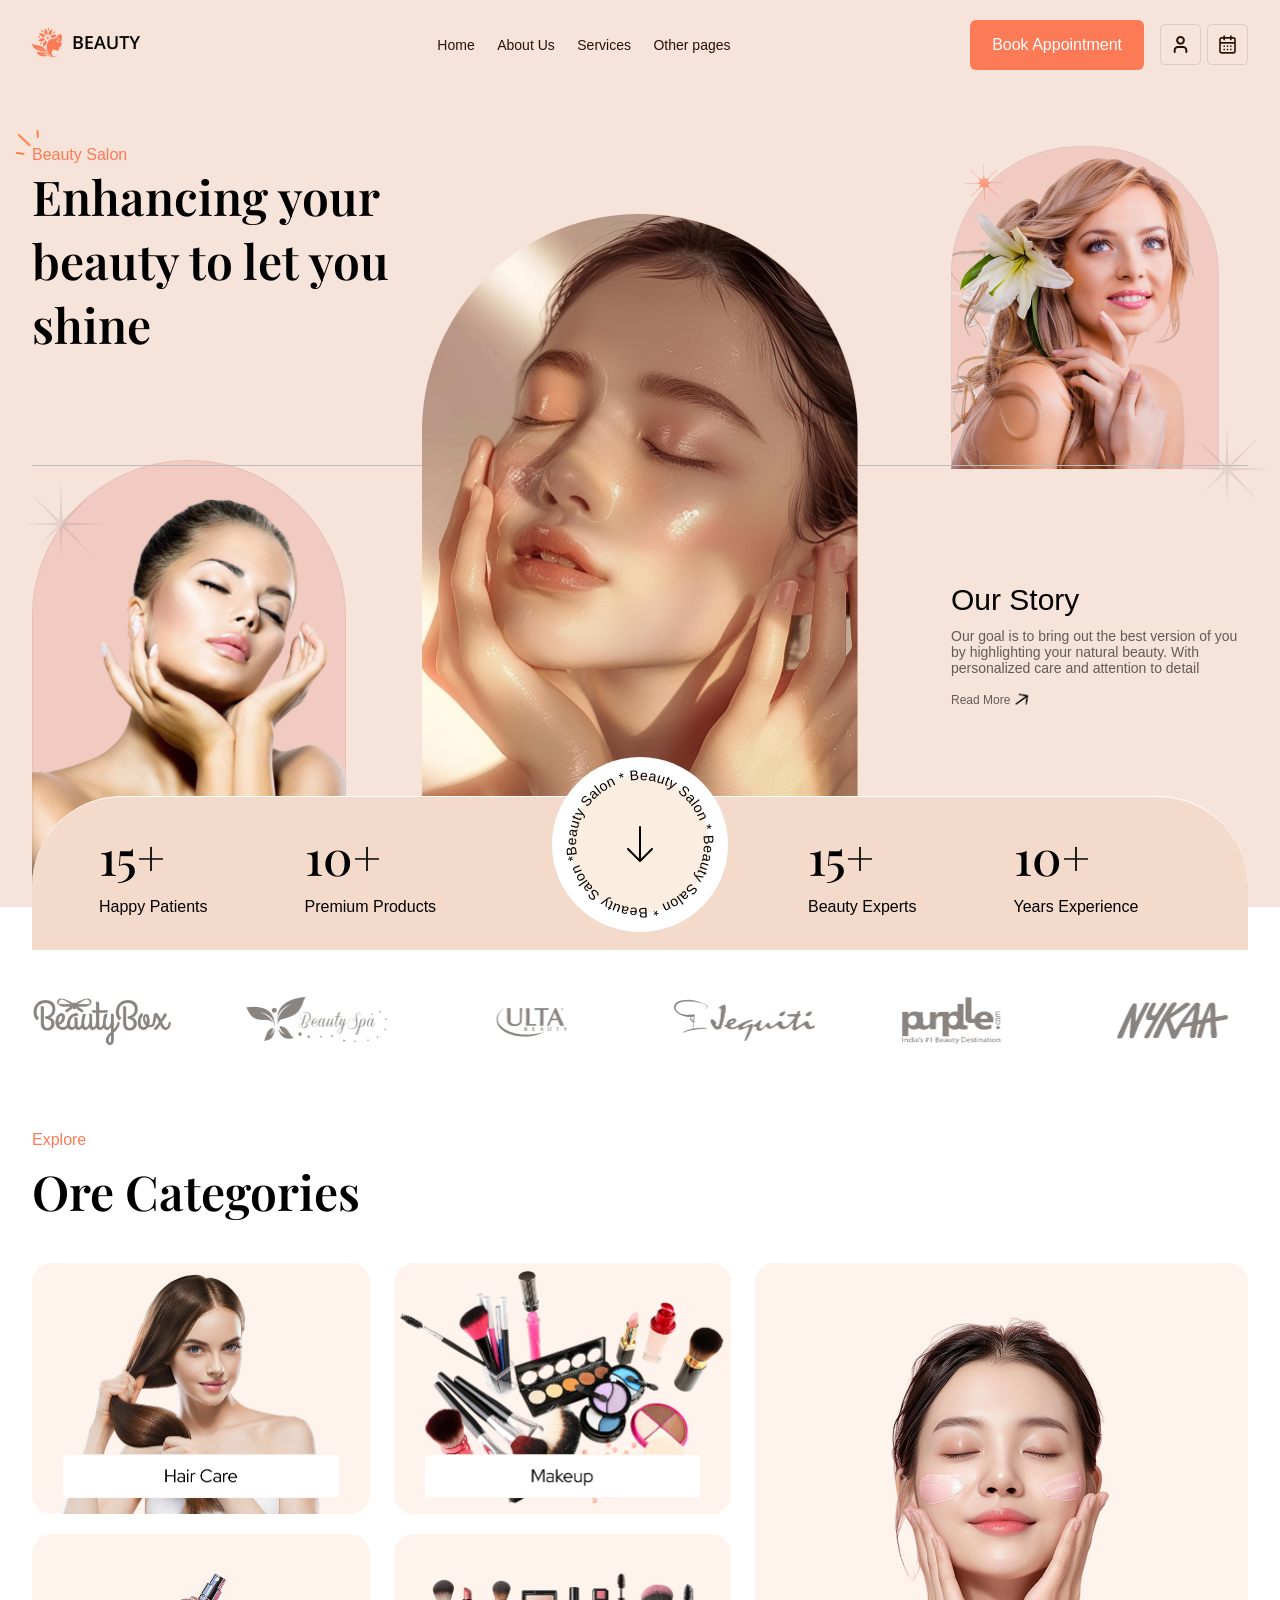
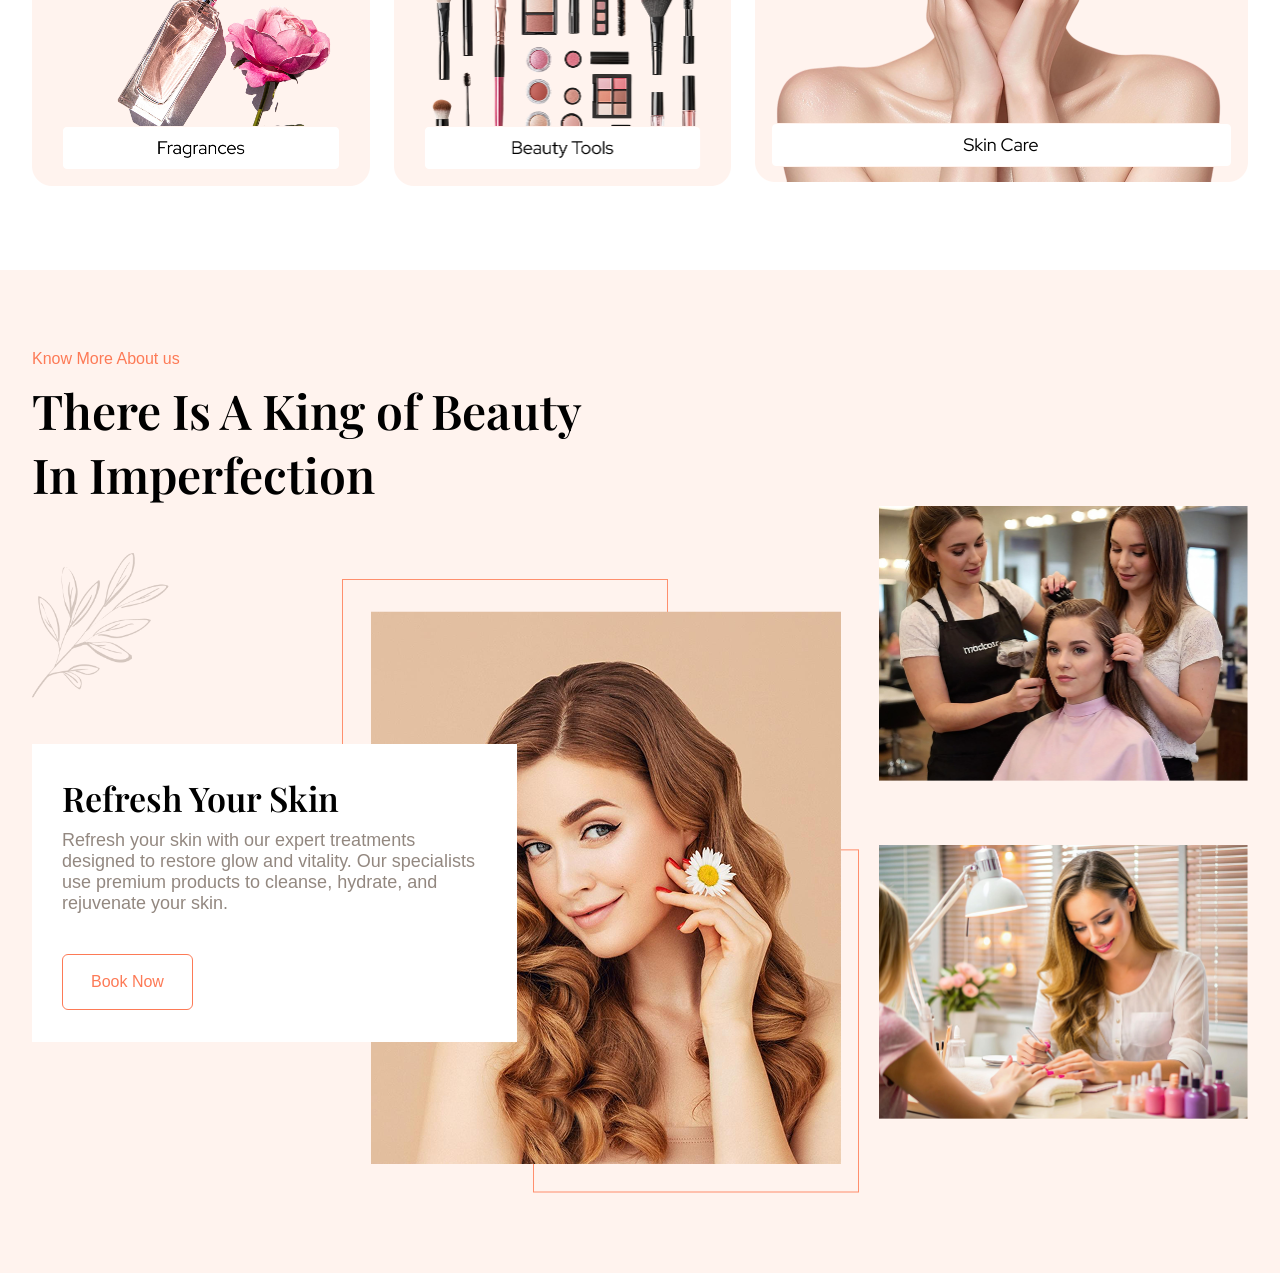
==== 5 may/index.html @ 8b5d7cec "First code" ====
<!DOCTYPE html>
<html lang="en">

<head>
    <meta charset="UTF-8">
    <meta name="viewport" content="width=device-width, initial-scale=1.0">
    <link rel="stylesheet" href="./style.css">
    <link rel="stylesheet" href="./responsive.css">
    <title>Document</title>
</head>

<body>

    <header>
        <div class="container">
            <nav>
                <div class="logo-box">
                    <img class="logo" src="./logo folder/Logo.png" alt="" logo>
                </div>
                <div class="nav-btn">
                    <ul class="red-hat-font">
                        <li><a href="./index.html">Home</a></li>
                        <li><a href="#">About Us</a></li>
                        <li><a href="#">Services</a></li>
                        <li><a href="#">Other pages</a></li>
                    </ul>
                </div>
                <div class="nav-book-box">
                    <div class="red-hat-font book-btn"> Book Appointment</div>
                    <div class="nav-book-icon-box">
                        <img src="./logo folder/book-img1.png" alt="logo">
                        <img src="./logo folder/book-img2.png" alt="logo">
                    </div>
                </div>
                <div>
                    <img class="menu-btn" src="./logo folder/menu.png" alt="">
                </div>
            </nav>
        </div>
    </header>

    <!-- =============main page ============= -->

    <section class="sec-1">
        <div class="container">
            <div class="main-page">
                <div class="banner-left">
                    <div class="main-flex-box1">
                        <div class="flex-box1-content ">

                            <div class="common-p">
                                <img src="./logo folder/Bg (2).png" alt="floting">
                                <span class="hero-p-text">Beauty Salon</span>
                            </div>
                            <span class="hero-h1-text common-h1">Enhancing your beauty to let you shine</span>

                        </div>
                        <div class="img-flex1-box">
                            <img class="img-flex1" src="./images folder/grid1-img.png" alt="">
                            <img class="start-bg" src="./logo folder/Vector-star.png" alt="">
                        </div>
                    </div>
                    <div class="main-flex-box2">
                        <img class="img-flex1-2" src="./images folder/grid1-img.png" alt>
                        <img class="img-flex2-1" src="./images folder/grid2-img.png" alt="">
                    </div>
                </div>
                <div class="main-flex-box3">
                    <div class="flex3-img-box">
                        <img class="start-bg2" src="./logo folder/Vector-star.png" alt="">
                        <img class="img-flex3" src="./images folder/grind-img3.png" alt="">
                    </div>
                    <div class="flex-box3-content"></div>
                    <div class="flex-box3-content">
                        <h1>Our Story</h1>
                        <p>Our goal is to bring out the best version of you by highlighting your natural beauty. With
                            personalized care and attention to detail</p>

                        <div class="read-more-box">
                            <p>Read More</p>
                            <img src="./logo folder/read-more.png" alt="read-more">
                        </div>
                    </div>
                </div>
                <div class="main-pg-bar">
                    <div class="rounded-logo flex-center-class">
                        <div class="rounded-logo-mini ">
                            <div class="salon-badge">
                                <svg width="154" height="154" viewBox="0 0 154 154">
                                    <path id="curve" fill="none" d="
            M 13, 77
            a 64,64 0 1,1 128,0
            a 64,64 0 1,1 -128,0
        " />

                                    <text class="text">
                                        <textPath href="#curve" textLength="402" lengthAdjust="spacing">Beauty Salon *
                                            Beauty Salon * Beauty Salon * Beauty Salon * </textPath>
                                    </text>

                                    <path class="arrow" d="M 77 60 L 77 94 M 65 82 L 77 94 L 89 82" fill="none"
                                        stroke="#000" stroke-width="2" stroke-linecap="round" stroke-linejoin="round" />
                                </svg>
                            </div>
                        </div>
                    </div>
                    <div class="bar-bg flex ">
                        <div class="bar-left-contentbox flex">
                            <div class="left-contentbox1 common-bar-box common-bar-box">
                                <h1>15+</h1>
                                <p class="red-hat-font">Happy Patients</p>
                            </div>
                            <div class="left-contentbox2 common-bar-box">
                                <h1>10+</h1>
                                <p class="red-hat-font">Premium Products</p>
                            </div>
                        </div>
                        <div class="bar-right-contentbox flex">
                            <div class="right-contentbox1 common-bar-box">
                                <h1>15+</h1>
                                <p class="red-hat-font">Beauty Experts</p>
                            </div>
                            <div class="right-contentbox2 common-bar-box">
                                <h1>10+</h1>
                                <p class="red-hat-font">Years Experience</p>
                            </div>
                        </div>
                    </div>
                </div>
            </div>
        </div>
        <div class="main-page-bg">

        </div>
    </section>

    <section class="hero-brands">
        <div class="container">
            <div class="brand-main-box">
                <div class="brand-logo-box">
                    <img class="brand-logo f1" src="./logo folder/brandlogo1.png" alt="s">
                    <img class="brand-logo f2" src="./logo folder/brandlogo2.png" alt="s">
                    <img class="brand-logo f3" src="./logo folder/brandlogo3.png" alt="s">
                    <img class="brand-logo f4" src="./logo folder/brandlogo4.png" alt="s">
                    <img class="brand-logo f5" src="./logo folder/brandlogo5.png" alt="s">
                    <img class="brand-logo f6" src="./logo folder/brandlogo6.png" alt="s">

                </div>
                <div aria-hidden class="brand-logo-box">
                    <img class="brand-logo g1" src="./logo folder/brandlogo1.png" alt="s">
                    <img class="brand-logo g2" src="./logo folder/brandlogo2.png" alt="s">
                    <img class="brand-logo g3" src="./logo folder/brandlogo3.png" alt="s">
                    <img class="brand-logo g4" src="./logo folder/brandlogo4.png" alt="s">
                    <img class="brand-logo g5" src="./logo folder/brandlogo5.png" alt="s">
                    <img class="brand-logo g6" src="./logo folder/brandlogo6.png" alt="s">

                </div>
            </div>
        </div>
    </section>

    <section class="sec-2">
        <div class="container">
            <div class="categorie flex-column">
                <div class="categorie-content-box flex-column">
                   <span class="categorie-p common-p">Explore</span>
                    <span class="categorie-h1 common-h1 block">Ore Categories</span>
                </div>
                <div class="categorie-grid flex">
                    <div class="categorie-grid-box1">
                        <div class="c-g-box1-1 cg-box">
                            <img src="./images folder/8.png" alt="">
                        </div>
                        <div class="c-g-box1-2 cg-box">
                            <img src="./images folder/6.png" alt="">
                        </div>
                        <div class="c-g-box1-3 cg-box">
                            <img src="./images folder/7.png" alt="">
                        </div>
                        <div class="c-g-box1-4 cg-box">
                            <img src="./images folder/5.png" alt="">
                        </div>
                       
                    </div>
                    <div class="categorie-grid-box2">
                        <img src="./images folder/sec-2img1.png" alt="">
                    </div>
                </div>
            </div>
        </div>
    </section>

    <section class="sec-3">
        <div class="container">
            <div class="about-us">
                <div class="about-content-box flex-column">
                    <span class="common-p about-p">Know More About us</span>
                    <span class="common-h1 block">There Is A King of Beauty In Imperfection</span>
                </div>
                <div class="about-main-box flex">
                    <div class="about-main-primary">
                        <img class="sec3-leaf" src="./images folder/sec3-leaf.png" alt="leaf">
                        <div class="about-primary-content-box flex-column">
                            <h1 class="common-h1">Refresh Your Skin</h1>
                            <p class="common-p">Refresh your skin with our expert treatments designed to restore glow and vitality. <span class="second-line"> Our specialists use premium products to cleanse, hydrate, and rejuvenate your skin.</span></p>
                            <button class="common-btn">Book Now</button>
                        </div>
                        <img class="about-primary-img" src="./images folder/04.png" alt="">
                    </div>
                    <div class="about-main-flex2 flex-column">
                        <img src="./images folder/03.png" alt="d">
                        <img src="./images folder/02.png" alt="s">
                    </div>
                </div>
            </div>
        </div>
    </section>

</body>

</html>
---- 5 may/style.css ----
@import url('https://fonts.googleapis.com/css2?family=Open+Sans:ital,wght@0,300..800;1,300..800&family=Playfair+Display:ital,wght@0,400..900;1,400..900&display=swap');

* {
    padding: 0;
    margin: 0;
    box-sizing: border-box;

}

.playfair-font {
    font-family: "Playfair Display", serif;
}

.red-hat-font {
    font-family: "Red Hat Display", sans-serif;
}

.common-p {
    color: #FD7A56;
    font-size: 16px;
    font-weight: 400;
    font-family: "Red Hat Display", sans-serif;
}

.common-h1 {

    font-weight: 600;
    font-family: "Playfair Display", serif;
    font-size: 48px;
}

.common-btn {
    border: 1px solid #FD7A56;
    font-family: "Red Hat Display", sans-serif;
    font-size: 16px;
    background-color: transparent;
    color: #FD7A56;
    border-radius: 6px;
}

.flex-center-class {
    display: flex;
    align-items: center;
    justify-content: center;
}

.flex {
    display: flex;
}

.flex-column {
    display: flex;
    flex-direction: column;
}

.block {
    display: block;
}

section {
    padding: 80px 0px;
}

.container {
    margin: 0px auto;
    max-width: 1256px;
    padding: 0px 20px;
}

/* --------------------------- HEADER + NAV -------------------------------- */

header {
    background-color: #F6E3D9;
    padding: 20px 0px;
    margin: 0;
}

nav {
    display: grid;
    grid-template-columns: repeat(3, 1fr);
    align-items: center;
    justify-content: space-between;
    /* gap: 60px; */
}

.logo {
    max-width: 109px;
    height: auto;
}

.nav-btn ul {
    list-style-type: none;
    display: flex;
    flex-direction: row;
    gap: 22.5px;
}

ul a {
    text-decoration: none;
    color: #291202;
    font-size: 14px;
}

.nav-book-box {
    display: flex;
    justify-content: end;
}

.nav-book-box {
    display: flex;
    gap: 16px;
}

.book-btn {
    padding: 15.75px 22px;
    border-radius: 6px;
    border: none;
    background-color: #FD7A56;
    color: white;
    font-size: 16px;
    font-weight: 500;
}

.nav-book-icon-box {
    display: flex;
    align-items: center;
    gap: 6px;
}

.nav-book-icon-box img {
    height: 41px;
    max-width: 41px;
    width: 100%;
}

.menu-btn {
    display: none;
    max-width: 30px;
    width: 100%;
}

/* ========= main page =========== */
.sec-1 {
    margin: 0;
    padding: 0;
    position: relative;
    /* height: 100vh; */
    background-color: #F6E3D9;
    margin-bottom: 43px;
}



.main-page {
    display: flex;
    position: relative;
    justify-content: space-between;
    gap: 10px;
    max-height: 906px;
    height: 100%;
    /* background-color: lightblue; */

    padding-top: 56.75px;

}

.main-page::after {
    content: '';
    width: 100%;
    z-index: 0;
    top: 45.9%;
    position: absolute;
    height: 1px;
    background-color: #C0BBB7;
}

/* =================BOTTOM BAR============= */
.main-pg-bar {
    position: relative;
    height: 193px;
    z-index: 2;
    position: absolute;
    bottom: -43px;
    right: 0;
    left: 0;
    /* background-color: #4169e16b; */

}

.rounded-logo {
    max-width: 175.4px;
    width: 100%;
    position: relative;
    z-index: 5;
    height: 100%;
    max-height: 175px;
    background-color: #FFFFFF;
    border-radius: 100%;
    margin: 0px auto;
}

.rounded-logo-mini {
    position: relative;
    border-radius: 100%;
    max-width: 138px;
    width: 100%;
    max-height: 138px;
    height: 100%;
    background-color: #F9EEE0;

}

.salon-badge {
    width: 154px;
    height: 154px;
    top: -8px;
    left: -8px;
    position: absolute;
    border-radius: 50%;
    display: flex;
    justify-content: center;
    align-items: center;

    transform: rotate(-10deg);
}

.salon-badge .text {
    font-family: Arial, sans-serif;
    font-size: 14px;
    font-weight: 500;
    fill: #000;
}

.text {
    transform-origin: 50% 50%;
    animation: rotate 10s linear infinite;
}

@keyframes rotate {
    from {
        transform: rotate(0deg);
    }

    to {
        transform: rotate(360deg);
    }
}

.salon-badge .arrow {

    transform-origin: center;
    transform: rotate(10deg);
    transition: all 0.3s ease;
}

.salon-badge .arrow:hover {
    transform: translateY(15px);

}

.bar-bg {
    border-top-left-radius: 90px;
    border-top-right-radius: 90px;
    position: absolute;
    padding: 27px 56px 28px 67px;
    bottom: 0;
    left: 0;
    gap: 200px;
    right: 0;
    top: 39px;
    background-color: #F4DACB;
    border-top: 1px solid #FFFFFF;
    justify-content: space-between;
}

.common-bar-box h1 {
    font-family: "Playfair Display", serif;
    font-weight: 500;
    font-size: 48px;
}

.common-bar-box {

    max-width: 178.5px;
    width: 100%;
    display: flex;
    gap: 10px;
    flex-direction: column;



}

.bar-left-contentbox,
.bar-right-contentbox {
    max-width: 384px;
    width: 100%;
    gap: 27px;
    justify-content: space-between;
}


.banner-left {
    display: flex;
}

.line-bg {
    position: absolute;
    z-index: -2;
    margin: 50%;
    height: 0.32px;
    background-color: black;

}

.main-flex-box1 {

    display: flex;
    flex-direction: column;
    justify-content: space-between;
    gap: 103.3px;
    /* background-color: rgba(171, 157, 160, 0.144); */
}

.img-flex1-box {
    position: relative;
}

.start-bg {
    position: absolute;
    max-width: 90px;
    width: 100%;
    top: 19px;
    left: -16px;
}

/* .main-flex-box2 {
 background-color: #2912020f; 
} */

.hero-h1-text {
    display: block;
}

.img-flex2-1 {
    position: relative;
    z-index: 1;
    max-width: 436px;
    width: 100%;
}

.main-flex-box3 {
    /* background-color: rgba(255, 228, 196, 0.127); */
    display: flex;
    flex-direction: column;
    margin-right: 0;
}

.flex3-img-box {
    position: relative;
}

.start-bg2 {
    position: absolute;
    bottom: -41px;
    max-width: 90px;
    width: 100%;
    right: -24px;
}

.flex-box3-content {
    max-width: 297px;
    width: 100%;
}

.flex-box3-content h1 {
    margin-top: 109.5px;
    margin-bottom: 11.25px;
    font-family: sans-serif;
    font-weight: 400;
    font-size: 30px;
}

.flex-box3-content p {
    font-family: sans-serif;
    color: #00000099;
    font-size: 14px;
    font-weight: 400;
}

.read-more-box {
    margin-top: 12px;
    display: flex;
    align-items: center;
}

.read-more-box img {
    max-width: 24px;
    width: 100%;
}

.read-more-box p {
    font-size: 12px;
    font-weight: 400;
}

.img-flex1 {
    /* margin-bottom: 50px; */
    width: 100%;
    object-fit: cover;
    max-width: 314.47px;
    height: 100%;
    max-height: 443.44px;
}

.img-flex1-2 {
    display: none;
}

.flex-box1-content {
    max-width: 390px;
    position: relative;
}

.flex-box1-content div {
    display: inline;
    position: relative;
}

.flex-box1-content img {
    position: absolute;
    top: -16.5px;
    left: -16.5px;
    max-width: 23.66px;
    width: 100%;
    height: auto;
}

.flex-box1-content p {
    margin-bottom: 7.5px;
}

.main-flex-box2 {
    padding-bottom: 64px;
    display: flex;
    align-items: end;
}

.img-flex2-1 {
    /* margin-top: 138px; */
    object-fit: contain;
    max-width: 436px;
    width: 100%;
    height: auto;
}

.img-flex3 {
    margin: 0px 19px 0px 0px;
    max-width: 268px;
    width: 100%;
}

.hero-brands {
    margin: 0;
    padding: 0;
}

.brand-main-box {
    padding: 40px 0px;
    overflow: hidden;
    display: flex;
    gap: 73px;
}

.brand-logo-box {
    display: flex;
    gap: 73px;
    align-items: center;
    flex-shrink: 0;
    animation: scrool 15s infinite linear;
}

.brand-main-box:hover .brand-logo-box {
    animation-play-state: paused;
}

.brand-logo {
    max-width: 141px;
    width: 100%;
}

@keyframes scrool {
    from {
        transform: translateX(0);
    }

    to {
        transform: translateX(calc(-100% - 73px));
    }
}

.sec-2 {
    padding-top: 0;
    /* background-color: crimson; */
}

.categorie {
    /* height: 100vh; */
    gap: 40px;
    padding-top: 40px;

}

.categorie-content-box {
    gap: 10px;

}

.categorie-grid {
    gap: 24px;
}

.categorie-grid-box1 {
    display: grid;
    grid-template-columns: repeat(2, 1fr);
    column-gap: 24px;
    row-gap: 16px;
}

.categorie-grid-box2 img {
    max-width: 493px;
    width: 100%;
    height: auto;
}

.cg-box img {
    max-width: 337.5px;
    width: 100%;
    height: auto;
}

/* _____________________ section 3__________________ */

.sec-3 {
    background-color: #FFF3EE;
}

.about-content-box {
    max-width: 596px;
    width: 100%;
    gap: 10px;
}
.about-main-box{
    gap: 20px;
}

.about-main-primary {
    max-width: 827px;
    padding-top: 73px;
    display: flex;
    justify-content: right;
    width: 100%;
    /* background-color: royalblue; */
    position: relative;
}

.about-primary-img {

    max-width: 517px;
    width: 100%;
}

.about-primary-content-box {
    background-color: white;
    padding: 32px 30px;
    max-width: 505px;
    /* width: 100%; */
    position: absolute;
    left: 0;
    gap: 10px;
    top: 238px;

}

.about-primary-content-box h1 {
    font-size: 34px;
    line-height: 130%;

}

.about-primary-content-box p {
    max-width: 425px;
    /* width: 100%; */
    font-size: 18px;
    color: #938880;
    margin-bottom: 30px;
}

.about-primary-content-box button {
    width: fit-content;
    padding: 19px 28px;
    font-weight: 500;
    line-height: 100%
}

.sec3-leaf {
    position: absolute;
    top: 47px;
    max-width: 136.6px;
    width: 100%;
    left: 0;
}

.about-main-flex2{
   flex-shrink: 0;
    gap: 64px;
}
.about-main-flex2 img{
    max-width: 369px;
    width: 100%;
}
---- 5 may/responsive.css ----
@media (max-width: 1270px) {

     /* ----------------- sec-3--------------  */
     .about-primary-content-box h1 {
         font-size: 28px;
     }

     .about-primary-content-box p {
         font-size: 14px;
         margin-bottom: 5px;
         max-width: 270px;
         /* white-space: nowrap; */


     }

     .second-line {
         display: none;
         white-space: nowrap;
     }

     .about-primary-content-box button {
         padding: 10px 20px;
         font-size: 13px;
     }
 }

 @media (max-width: 1024px) {

     /* ----------------------- nav + header -------------------------- */
     .menu-btn {
         display: block;
         margin: 0;
         padding: 0;
     }

     .nav-btn {
         display: none;
     }

     .nav-book-box {
         display: none;
     }

     nav {

         padding: 0;
         display: flex;
         justify-content: space-between;
     }

     /* ____________________________________________
       ============= hero section=================  */

     .banner-left {
         max-width: 100%;
         width: 100%;
         justify-content: space-between;
     }

     .main-flex-box3 {
         display: none;
     }

     .bar-bg {
         gap: 242px;
     }

     .common-bar-box h1 {
         font-size: 36px;
     }

     .common-bar-box p {
         font-size: 13px;
         font-weight: normal;
     }

     .main-page::after {
         display: none;
     }


     /* ______________===brand logo===_____________ */
     /* .about-main-flex2 {
    padding-top: 110px;
    flex-shrink: 1;
    gap: 64px;
} */
/* ----------------- sec-3------------  */


 }

 /* ------------------------------------------- */

 @media (max-width: 970px) {
    .about-main-box{
        flex-direction: column;
    }
    .about-main-flex2{
        justify-content: space-evenly;
        flex-direction: row;
        flex-shrink: 1;
        gap: 20px;
        /* overflow: auto; */

    }

    .about-primary-img{
    max-width: 420px;
}

.about-content-box .block{
    font-size: 42px
}

     .about-main-flex2 img{
        max-width: 330px;
     }
 }

 @media (max-width: 768px) {

     /* ============ hero section=================   */
     .sec-1 {
         /* margin-bottom: 143px; */
         position: static;
     }

     .sec-1 .container {
         position: relative;
         margin: 0;
         padding: 0;
     }

     .main-page {
         padding: 0;
         margin: 0px 20px;
         position: static;
         display: flex;
         flex-direction: column;
     }

     .flex-box1-content {
         text-align: center;
         max-width: 100%;

     }

     .main-flex-box1 {
         gap: 40px;
     }

     .img-flex1-box {
         position: relative;
     }

     .img-flex1 {
         display: none;
     }

     .img-flex2-1 {
         margin-bottom: 47px;
     }

     .img-flex1-2 {
         display: block;
         left: 28px;
         z-index: 2;
         bottom: 110px;
         object-fit: contain;
         max-width: 224px;
         width: 100%;
         height: auto;
         /* max-width: 50%; */
         position: absolute;
     }


     .flex-box1-content img {
         position: absolute;
         top: -7.5px;
         left: -11px;
         max-width: 14px;
         width: 100%;
         height: auto;
     }

     .banner-left {
         flex-direction: column;
     }





     .main-flex-box2 {
         display: flex;

         justify-content: right;
     }

     .bar-bg {
         gap: 0px;
         border-top-left-radius: 26px;
         border-top-right-radius: 26px;
         flex-direction: column;
         padding: 20px 20px;
     }

     .rounded-logo {
         max-width: 145px;
         max-height: 145px;
     }

     .rounded-logo-mini {
         max-width: 115px;
         max-height: 115px;
     }

     .salon-badge {
         width: 125px;
         height: 125px;
         top: -5px;
         left: -4px;
     }

     .bar-left-contentbox {
         justify-content: space-between;
         padding: 0px 10%;
         /* max-width: 0; */
         max-width: 100%;
     }

     .bar-right-contentbox {
         padding: 0px 10%;
         /* max-width: 0; */
         max-width: 100%;
     }

     .common-bar-box {
         width: fit-content;
         gap: 0;
         align-items: center;
     }

     /* ____________ section 2 ______________ */

     .categorie-content-box .common-h1 {
         font-size: 24px;
     }

     .categorie {
         gap: 24px;
     }

     .categorie-content-box {
         gap: 5px;

     }

     .categorie-grid {
         flex-direction: column;
     }

     .categorie-grid-box2 img {
         max-width: 100%;
         width: 100%;
         height: auto;
     }

     .categorie-grid {
         gap: 10px;
     }

     .categorie-grid-box1 {
         column-gap: 15px;
         row-gap: 10px;
     }

     /* ------------------- sec-3-------------  */
      .about-main-flex2 img{
        max-width: 180px;
        width: 100%;
        height: auto;
     }
 }

 /* ----------------------------------------- */
 @media (max-width: 590px) {

     /* __________hero section____________ */
     .sec-1 {
         padding-top: 40px;
     }

     .hero-p-text {
         font-size: 14px;
     }

     .hero-h1-text {
         font-size: 36px;
         list-style: none;
     }

     .rounded-logo {
         max-width: 120px;
         max-height: 120px;
     }

     .rounded-logo-mini {
         max-width: 90px;
         max-height: 90px;
     }

     .salon-badge {
         width: 100px;
         height: 100px;
         top: -5px;
         left: -5px;
     }

     .img-flex2-1 {
         max-width: 380px;
         margin-bottom: 47px;
     }

     .img-flex1-2 {
         left: 7px;
         max-width: 180px;
     }

     .start-bg {
         display: none;
     }

 }

 /* ------------------------------------------- */

 @media (max-width: 425px) {
     /* ------------------- nav and head  */

     header {
         padding-top: 43px;
         padding-bottom: 0px;
     }

     .logo {
         display: flex;
         align-items: center;
         margin: 0;
         max-width: 105px;
         height: auto;
         max-height: 30px;
     }

     /* -------------------- hero section--------------  */
     .hero-p-text {
         font-size: 12px;
     }

     .hero-h1-text {
         font-size: 32px;
         list-style: none;
         font-weight: 600;
     }

     .rounded-logo {
         max-width: 92px;
         max-height: 92px;
     }

     .rounded-logo-mini {
         max-width: 72px;
         max-height: 72px;
     }

     .salon-badge {
         width: 80px;
         height: 80px;
         top: -4px;
         left: -4px;
     }

     .img-flex2-1 {
         max-width: 319px;
         margin-bottom: 47px;
     }

     .img-flex1-2 {
         max-width: 152px;
         left: 7px;
     }

     .start-bg {
         display: none;
     }

     .hero-h1-text {
         display: block;
     }
 }

 /* ------------------------------------------- */

 @media (max-width: 375px) {}
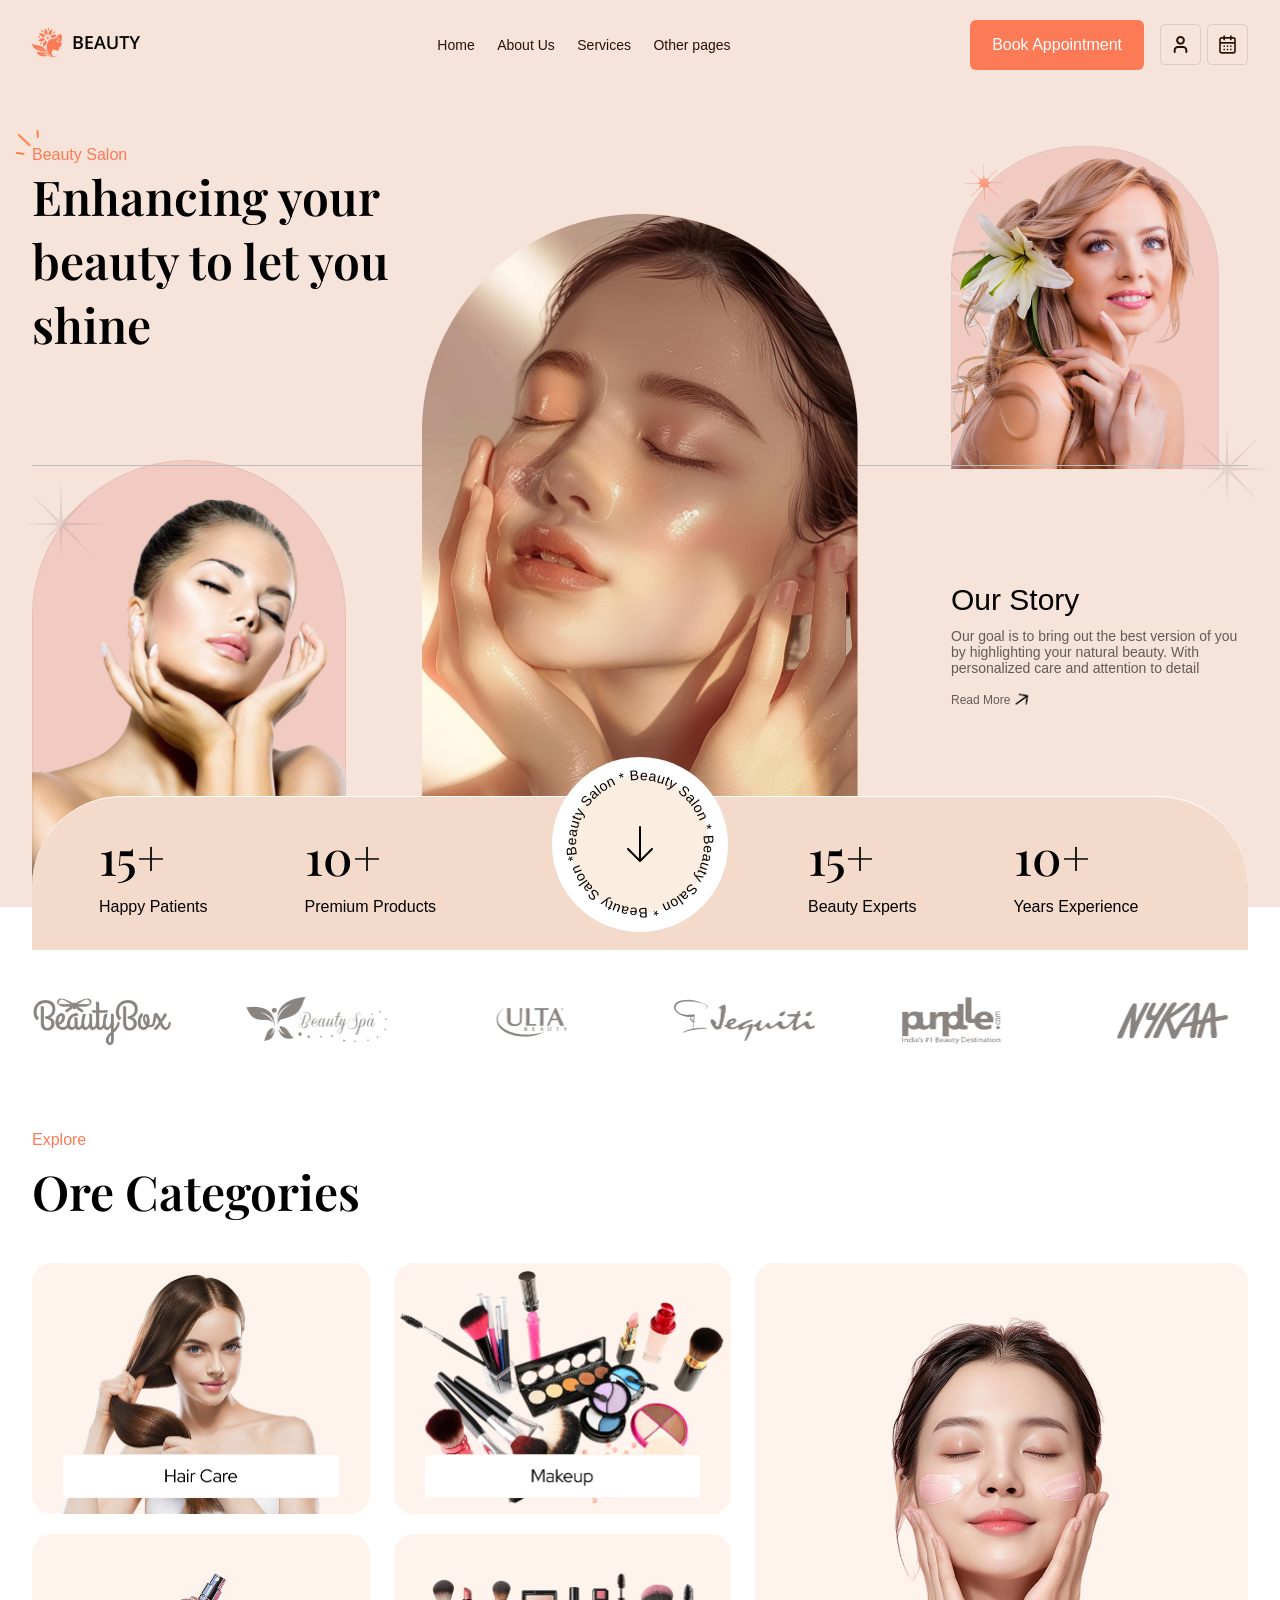
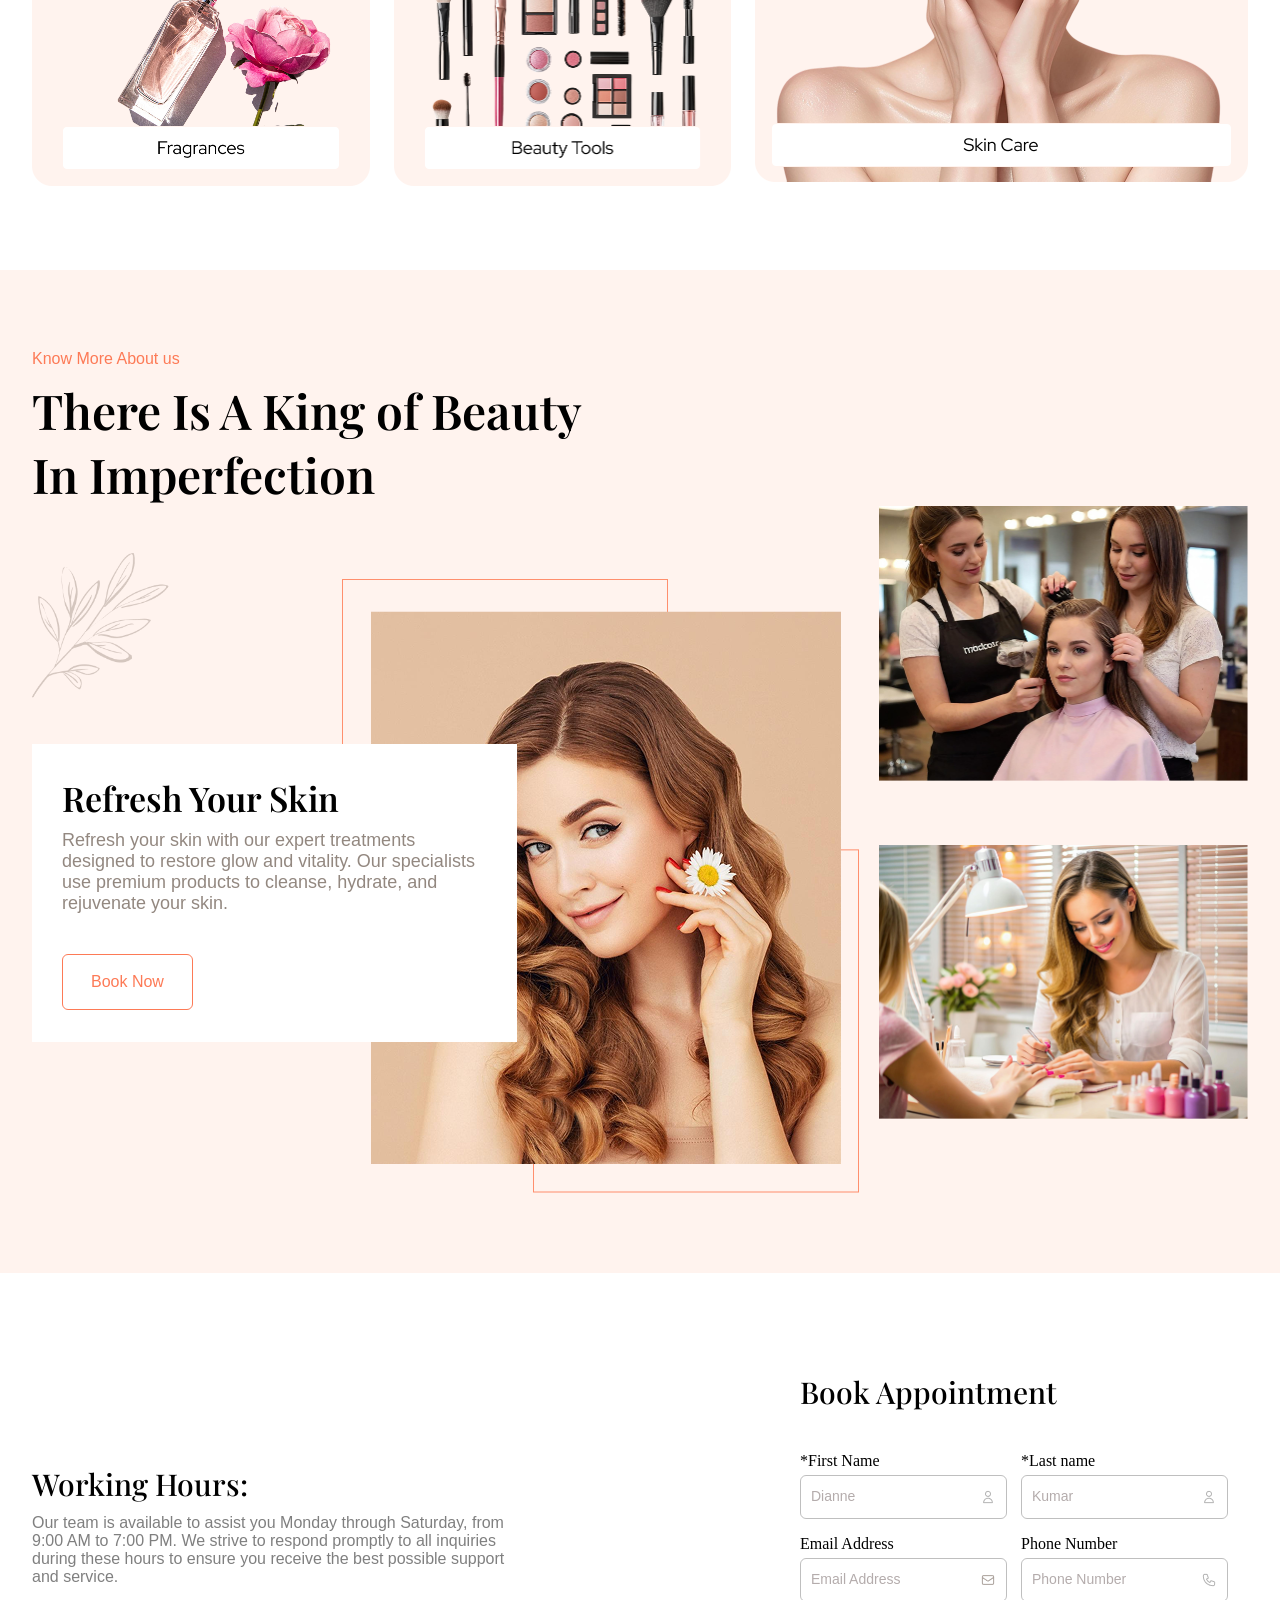
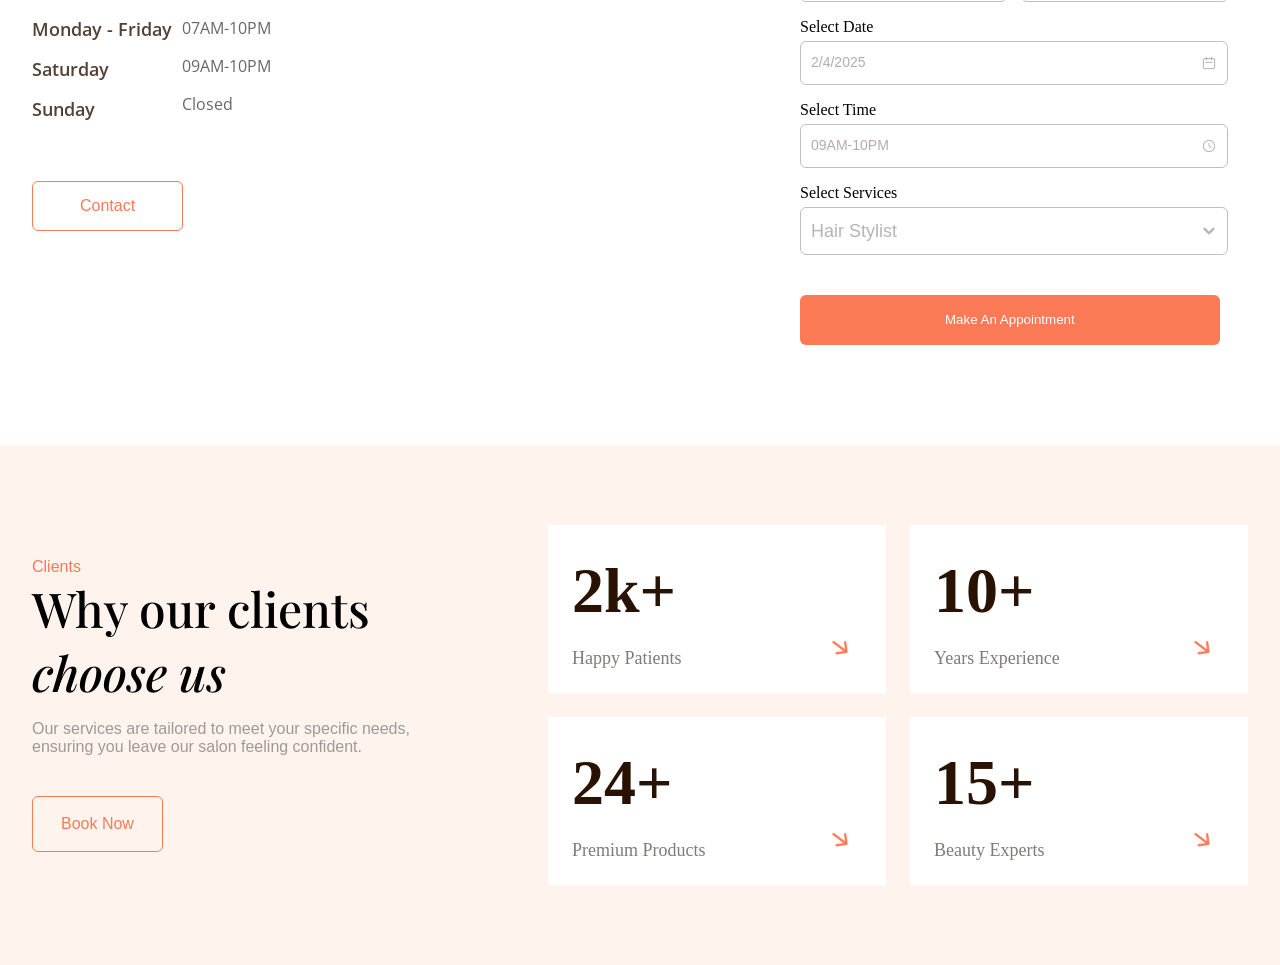
==== commit bac4e288: "next-laptop" ====
--- a/5 may/index.html
+++ b/5 may/index.html
@@ -163,7 +163,7 @@
         <div class="container">
             <div class="categorie flex-column">
                 <div class="categorie-content-box flex-column">
-                   <span class="categorie-p common-p">Explore</span>
+                    <span class="categorie-p common-p">Explore</span>
                     <span class="categorie-h1 common-h1 block">Ore Categories</span>
                 </div>
                 <div class="categorie-grid flex">
@@ -180,7 +180,7 @@
                         <div class="c-g-box1-4 cg-box">
                             <img src="./images folder/5.png" alt="">
                         </div>
-                       
+
                     </div>
                     <div class="categorie-grid-box2">
                         <img src="./images folder/sec-2img1.png" alt="">
@@ -202,7 +202,9 @@
                         <img class="sec3-leaf" src="./images folder/sec3-leaf.png" alt="leaf">
                         <div class="about-primary-content-box flex-column">
                             <h1 class="common-h1">Refresh Your Skin</h1>
-                            <p class="common-p">Refresh your skin with our expert treatments designed to restore glow and vitality. <span class="second-line"> Our specialists use premium products to cleanse, hydrate, and rejuvenate your skin.</span></p>
+                            <p class="common-p">Refresh your skin with our expert treatments designed to restore glow
+                                and vitality. <span class="second-line"> Our specialists use premium products to
+                                    cleanse, hydrate, and rejuvenate your skin.</span></p>
                             <button class="common-btn">Book Now</button>
                         </div>
                         <img class="about-primary-img" src="./images folder/04.png" alt="">
@@ -216,6 +218,144 @@
         </div>
     </section>
 
+    <section class="sec-4">
+        <div class="container">
+            <div class="form-secion flex">
+                <div class="form-section-content flex-column">
+                    <span class="form-content-h1 common-h1">Working Hours:</span>
+                    <span class="form-content-p common-p">Our team is available to assist you Monday through Saturday,
+                        from 9:00 AM to 7:00 PM. We strive to respond promptly to all inquiries during these hours to
+                        ensure you receive the best possible support and service.</span>
+
+                    <div class="form-time-table flex">
+                        <div class="ftt-week">
+                            <ul class="Open-Sans-font flex-column">
+                                <li>Monday - Friday</li>
+                                <li>Saturday</li>
+                                <li>Sunday</li>
+                            </ul>
+                        </div>
+                        <div class="ftt-time">
+                            <ul class="Open-Sans-font flex-column">
+                                <li>07AM-10PM</li>
+                                <li>09AM-10PM</li>
+                                <li>Closed</li>
+                            </ul>
+                        </div>
+                    </div>
+                    <button class="form-content-btn common-btn">Contact </button>
+
+                </div>
+
+                <div class="form-box flex-column">
+                    <div class="form-head playfair-font">Book Appointment</div>
+                    <div class="form-main">
+                        <form action="">
+                            <div class="form-box1 f-box"> *First Name
+                                <div class="input-box1 input-box">
+                                    <input type="text" placeholder="Dianne">
+                                    <img src="./logo folder/input1.png" alt="i">
+                                </div>
+                            </div>
+                            <div class="form-box2 f-box">*Last name
+                                <div class="input-box2 input-box">
+                                    <input type="text" placeholder="Kumar">
+                                    <img src="./logo folder/input1.png" alt="i">
+                                </div>
+                            </div>
+                            <div class="form-box3 f-box">Email Address
+                                <div class="input-box3 input-box">
+                                    <input type="email" placeholder="Email Address">
+                                    <img src="./logo folder/input3.png" alt="i">
+                                </div>
+                            </div>
+                            <div class="form-box4 f-box">Phone Number
+                                <div class="input-box4 input-box">
+                                    <input type="number" placeholder="Phone Number">
+                                    <img src="./logo folder/input4.png" alt="i">
+                                </div>
+                            </div>
+                            <div class="form-box5 f-box">Select Date
+                                <div class="input-box5 input-box">
+                                    <input type="text" placeholder="2/4/2025">
+                                    <img src="./logo folder/input5.png" alt="i">
+                                </div>
+                            </div>
+                            <div class="form-box6 f-box">Select Time
+                                <div class="input-box6 input-box">
+                                    <input type="text" placeholder="09AM-10PM">
+                                    <img src="./logo folder/input6.png" alt="inputimg">
+                                </div>
+                            </div>
+                            <div class="form-box7 f-box">Select Services
+                                <div class="input-box7 input-box">
+                                    <select>
+                                        <option value="" disabled selected hidden>Hair Stylist</option>
+                                        <option value="hair">Hair Stylist</option>
+                                        <option value="makeup">Makeup Artist</option>
+                                    </select>
+                                    <img src="./logo folder/input7.png" alt="inputimg">
+                                </div>
+                            </div>
+                        </form>
+                    </div>
+                    <div class="form-btn-primary">
+                        <button class="red-hat-font">Make An Appointment</button>
+                    </div>
+                </div>
+
+            </div>
+        </div>
+    </section>
+
+    <section class="sec-5">
+        <div class="container">
+            <div class="client-container flex">
+                <div class="client-content-box flex-column">
+                    <span class="client-p common-p">Clients</span>
+                    <span class="client-h1 common-h1">Why our clients<i> choose us</i> </span>
+                    <span class="common-p client-bio">Our services are tailored to meet your specific needs, ensuring
+                        you leave our salon feeling confident.</span>
+                    <button class="client-btn common-btn">Book Now</button>
+                </div>
+                <div class="client-cards">
+                    <div class="client-card1 c-card">
+                        <div class="client-card-left">
+                            <h1>2k+</h1>
+                            <p>Happy Patients</p>
+                        </div>
+                        <div class="client-card-right"> <img src="./logo folder/client-arow.png" alt="arow"></div>
+                    </div>
+
+                    <div class="client-card2 c-card">
+                        <div class="client-card-left">
+                            <h1>10+</h1>
+                            <p>Years Experience</p>
+                        </div>
+                        <div class="client-card-right"> <img src="./logo folder/client-arow.png" alt="arow"></div>
+                    </div>
+
+                    <div class="client-card3 c-card">
+                        <div class="client-card-left">
+                            <h1>24+</h1>
+                            <p>Premium Products</p>
+                        </div>
+                        <div class="client-card-right"> <img src="./logo folder/client-arow.png" alt="arow"></div>
+                    </div>
+
+                    <div class="client-card4 c-card">
+                        <div class="client-card-left">
+                            <h1>15+</h1>
+                            <p>Beauty Experts</p>
+                        </div>
+                        <div class="client-card-right"> <img src="./logo folder/client-arow.png" alt="arow"></div>
+                    </div>
+                </div>
+                <button class="client-overhide-btn common-btn">Book Now</button>
+            </div>
+        </div>
+    </section>
+
 </body>
 
 </html>
--- a/5 may/style.css
+++ b/5 may/style.css
@@ -1,4 +1,5 @@
 @import url('https://fonts.googleapis.com/css2?family=Open+Sans:ital,wght@0,300..800;1,300..800&family=Playfair+Display:ital,wght@0,400..900;1,400..900&display=swap');
+@import url('https://fonts.googleapis.com/css2?family=Open+Sans:ital,wght@0,300..800;1,300..800&display=swap');
 
 * {
     padding: 0;
@@ -13,6 +14,10 @@
 
 .red-hat-font {
     font-family: "Red Hat Display", sans-serif;
+}
+
+.Open-Sans-font {
+    font-family: "Open Sans", sans-serif;
 }
 
 .common-p {
@@ -550,7 +555,8 @@
     width: 100%;
     gap: 10px;
 }
-.about-main-box{
+
+.about-main-box {
     gap: 20px;
 }
 
@@ -611,11 +617,287 @@
     left: 0;
 }
 
-.about-main-flex2{
-   flex-shrink: 0;
+.about-main-flex2 {
+    flex-shrink: 0;
     gap: 64px;
 }
-.about-main-flex2 img{
+
+.about-main-flex2 img {
     max-width: 369px;
     width: 100%;
+}
+
+/* =================== form section================== */
+.form-secion {
+    gap: 10px;
+    justify-content: space-between;
+}
+
+.form-section-content {
+    padding: 112px 0px;
+}
+
+.form-content-h1 {
+    font-size: 30px;
+    font-weight: 500;
+    line-height: 130%;
+    margin-bottom: 10px;
+}
+
+.form-content-p {
+    font-size: 16px;
+    font-weight: 400;
+    color: #00000080;
+    max-width: 498px;
+    margin-bottom: 31px;
+}
+
+.form-time-table {
+    gap: 10px;
+    margin-bottom: 60px;
+}
+
+.form-time-table ul li {
+    list-style: none;
+}
+
+.ftt-week {
+    font-weight: 600;
+    color: #291202CC;
+    font-size: 18px;
+}
+
+.ftt-week ul {
+    gap: 16px;
+}
+
+.ftt-time {
+    color: #00000099;
+    font-size: 16px;
+    font-weight: 400;
+}
+
+.ftt-time ul {
+    gap: 16px;
+}
+
+.form-content-btn {
+    width: fit-content;
+    padding: 15px 47px;
+}
+
+.form-box {
+    max-width: 492px;
+}
+
+.form-head {
+    padding: 20px;
+    font-weight: 500;
+    font-size: 30px;
+    line-height: 130%;
+}
+
+.form-btn-primary {
+    padding: 20px;
+}
+
+.form-btn-primary button {
+    border-radius: 6px;
+    background-color: #FD7A56;
+    padding: 17.5px 145px;
+    color: white;
+    border: 1px #FD7A56
+}
+
+/* form  */
+
+.form-main {
+    padding: 20px;
+
+}
+
+.form-main form {
+    display: grid;
+    grid-template-columns: 1fr 1fr;
+    column-gap: 14px;
+    row-gap: 16px;
+}
+
+.form-box5 {
+    grid-row: 3/4;
+    grid-column: 1/3;
+}
+
+.form-box6 {
+    grid-row: 4/5;
+    grid-column: 1/3;
+}
+
+.form-box7 {
+    grid-row: 5/6;
+    grid-column: 1/3;
+}
+
+.f-box {
+    display: flex;
+    flex-direction: column;
+    gap: 5px;
+}
+
+.input-box {
+    border: 0.5px solid #00000040;
+    border-radius: 6px;
+    display: flex;
+    justify-content: space-between;
+    padding: 13px 10px;
+}
+
+.input-box input {
+    border: none;
+    /* width: fit-content; */
+}
+
+
+
+input::placeholder {
+    font-size: 14px;
+    color: #B4ACAC;
+    font-weight: 400;
+}
+
+input:focus,
+select:focus {
+    outline: none;
+}
+
+.input-box select {
+    appearance: none;
+    -webkit-appearance: none;
+    -moz-appearance: none;
+    color: #b5b5b5;
+    width: 100%;
+    cursor: pointer;
+}
+
+select {
+
+
+    font-size: 18px;
+    border: none;
+
+    background-color: #fff;
+    color: #999;
+
+
+    appearance: none;
+    -webkit-appearance: none;
+    -moz-appearance: none;
+
+    cursor: pointer;
+    outline: none;
+}
+
+.input-box img {
+    max-width: 16px;
+    width: 100%;
+    height: auto;
+    object-fit: contain;
+}
+
+.input-box select option {
+    border: none;
+}
+
+/* ------------------------- clint section-----------------  */
+
+.sec-5 {
+    padding: 80px 0px;
+    background-color: #FFF3EE;
+
+}
+
+.client-container {
+    /* background-color: crimson; */
+    /* height: 526px; */
+}
+
+.client-container {
+    gap: 20px;
+    align-items: center;
+    justify-content: space-between;
+}
+
+.client-content-box {
+    max-width: 413px;
+    width: 100%;
+}
+
+/* .client-p{
+    font-size: 16px;
+    font-weight: 400;
+} */
+.client-h1 {
+    font-size: 48px;
+    font-weight: 500;
+    margin-bottom: 16px;
+}
+
+.client-bio {
+    color: #9E9996;
+    margin-bottom: 40px;
+}
+
+.client-btn {
+    width: fit-content;
+    padding: 18px 28px;
+}
+
+.client-card-right img{
+    max-width: 32px;
+    width: 100%;
+}
+.client-overhide-btn{
+    display: none;
+}
+
+.client-cards{
+    display: grid;
+    grid-template-columns: 1fr 1fr;
+    gap: 24px;
+        max-width: 700px;
+    width: 100%;
+}
+
+.c-card{
+    background-color: white;
+    padding: 24px;
+    display: flex;
+    gap: 16px;
+    justify-content: space-between;
+
+}
+
+.client-card-left{
+    display: flex;
+    flex-direction: column;
+    gap: 16px;
+}
+
+.client-card-left h1{
+    font-size: 64px;
+    line-height: 130%;
+    font-weight: 600;
+    color: #291202;
+}
+
+.client-card-left p{
+    font-size: 18px;
+    color: #7F7B75;
+}
+
+.client-card-right{
+    padding: 6px;
+    display: flex;
+    justify-content: center;
+align-items: end;
 }
--- a/5 may/responsive.css
+++ b/5 may/responsive.css
@@ -89,6 +89,36 @@
 /* ----------------- sec-3------------  */
 
 
+/* --------------------- form section------------ .  */
+.form-secion{
+    flex-direction: column;
+    align-items: center;
+}
+
+.form-section-content{
+
+    order: 2;
+}
+.form-box{
+    order: 1;
+}
+
+/* _______________________ client section___________ */
+
+.client-container{
+    flex-direction: column;
+}
+
+.client-btn{
+    display: none;
+   
+}
+.client-overhide-btn{
+    display: block;
+     padding: 13px 138px;
+     max-width: 700px;
+     width: 100%;
+}
  }
 
  /* ------------------------------------------- */
